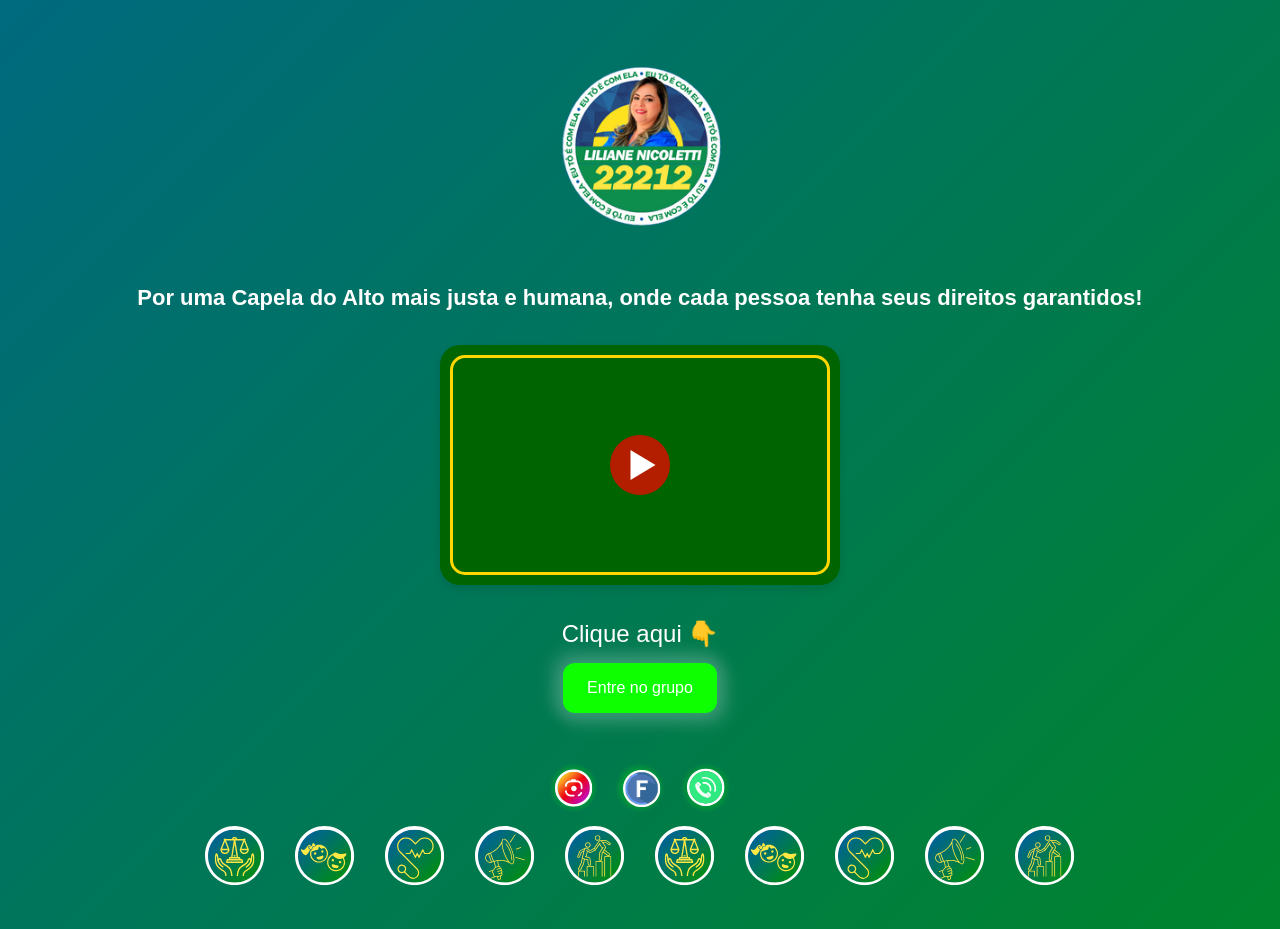
==== index.html @ 66e25abf "first commit" ====
<!DOCTYPE html>
<html lang="pt-BR">

<head>
    <meta charset="UTF-8">
    <meta name="viewport" content="width=device-width, initial-scale=1.0">
    <link rel="stylesheet" href="styles.css">
    <title>Candidata Liliane</title>
</head>

<body>
    <header class="header">
        <img class="img" src="img/liliane-principal.png" alt="img">
    </header>

    <main class="content">
        <h2>
            Por uma Capela do Alto mais justa e humana, onde cada pessoa tenha seus direitos garantidos!
        </h2>
        <div class="video-container" id="videoContainer">
            <div class="video-wrapper">
                <iframe id="videoIframe" src="https://www.youtube.com/embed/4e6YTcRXSRM?enablejsapi=1"
                    title="LILIANE NICOLETTI" frameborder="0"
                    allow="accelerometer; autoplay; clipboard-write; encrypted-media; gyroscope; picture-in-picture; web-share"
                    referrerpolicy="strict-origin-when-cross-origin" allowfullscreen></iframe>
            </div>
            <div class="play-button" id="playButton"></div>
        </div>
        <p class="cta-text">Clique aqui 👇</p>
        <button class="button">Entre no grupo</button>
    </main>

    <footer class="footer">
        <div class="social-icons">
            <a href="#"><img src="img/instagram.svg" alt="Instagram"></a>
            <a href="#"><img src="img/facebook.svg" alt="Facebook"></a>
            <a href="#"><img src="img/whatsapp.svg" alt="WhatsApp"></a>
        </div>
        <div class="icon-marquee">
            <div class="icon">
                <img src="img/educação.svg" alt="Icone 1">
            </div>
            <div class="icon">
                <img src="img/familia.svg" alt="Icone 2">
            </div>
            <div class="icon">
                <img src="img/saude.svg" alt="Icone 3">
            </div>
            <div class="icon">
                <img src="img/segurança.svg" alt="Icone 4">
            </div>
            <div class="icon">
                <img src="img/trabalho.svg" alt="Icone 5">
            </div>
        </div>
    </footer>

    <script src="https://www.youtube.com/iframe_api"></script>
    <script src="script.js"></script>
    <script src="carousel.js"></script>
</body>

</html>
---- styles.css ----
/* Reset básico */
* {
    margin: 0;
    padding: 0;
    box-sizing: border-box;
}

body {
    font-family: 'Franklin Gothic Medium', 'Arial Narrow', Arial, sans-serif;
    line-height: 1.6;
    padding: 20px;
    background-image: url(img/wallpaper.svg);
    background-size: cover;
    background-repeat: no-repeat;
    background-position: center;
    color: #333;
    text-align: center;
    overflow: hidden;
    min-height: 100vh;
}

.header {
    padding: 10px;
    display: flex;
    justify-content: center;
    align-items: center;

}

.img {
    width: 180px;

}

.content h2 {
    font-size: 22px;
    padding: 10px;
    color: #ffffff;
    font-weight: bold;
}

.video-container {
    background-color: #006400;
    padding: 10px;
    border-radius: 20px;
    width: 90%;
    max-width: 400px;
    margin: 20px auto;
    box-shadow: 0 4px 8px rgba(0, 0, 0, 0.1);
    position: relative;
    transition: all 0.3s ease;
    cursor: pointer;
}

.video-wrapper {
    position: relative;
    padding-bottom: 56.25%;
    border: 3px solid gold;
    border-radius: 15px;
    overflow: hidden;
}

.video-wrapper iframe {
    position: absolute;
    top: 0;
    left: 0;
    width: 100%;
    height: 100%;
    pointer-events: none;
    /* Impede que o iframe capture cliques */
}

.play-button {
    position: absolute;
    top: 50%;
    left: 50%;
    transform: translate(-50%, -50%);
    width: 60px;
    height: 60px;
    background-color: rgba(255, 0, 0, 0.7);
    border-radius: 50%;
    cursor: pointer;
    z-index: 10;
}

.play-button::before {
    content: "";
    position: absolute;
    top: 50%;
    left: 55%;
    transform: translate(-50%, -50%);
    border-style: solid;
    border-width: 15px 0 15px 25px;
    border-color: transparent transparent transparent white;
}

.video-container.expanded {
    position: fixed;
    top: 0;
    left: 0;
    width: 100%;
    height: 100%;
    max-width: none;
    margin: 0;
    padding: 0;
    background-color: rgba(0, 0, 0, 0.9);
    z-index: 1000;
    border-radius: 0;
    display: flex;
    justify-content: center;
    align-items: center;
}

.video-container.expanded .video-wrapper {
    position: relative;
    width: 117%;
    /* Aumentado de 90% para aproximadamente 30% maior */
    height: 0;
    padding-bottom: 65.8125%;
    /* 16:9 aspect ratio ajustado para o novo tamanho (117% * 56.25%) */
    max-width: 1040px;
    /* Aumentado de 800px para aproximadamente 30% maior */
    max-height: 585px;
    /* Aumentado de 450px para aproximadamente 30% maior */
}

.video-container.expanded iframe {
    position: absolute;
    top: 0;
    left: 0;
    width: 100%;
    height: 100%;
    pointer-events: auto;
    /* Permite interação com o iframe quando expandido */
}


.content .cta-text {
    font-size: 22px;
    padding: 10px;
    color: #ffffff;
}

.button {
    --color-1: #0dff00;
    --color-2: #0dff00;
    --color-1-shadow: #fffffc23;
    --color-2-shadow: #fcfcfc23;
    --color-1-shadow-focus: #e5fb6a67;
    --color-2-shadow-focus: #2bf46e67;
    cursor: pointer;
    padding: 1rem 1.5rem;
    border-radius: 0.75rem;
    border: 0;
    font-size: 1rem;
    background-image: linear-gradient(to right bottom,
            var(--color-1) 0%,
            var(--color-2) 100%);
    box-shadow:
        -4px -4px 16px 8px var(--color-1-shadow),
        4px 4px 16px 8px var(--color-2-shadow);
    transition: all 0.3s cubic-bezier(0.6, 0.12, 0.39, 0.83);
    color: #fffefe;
}

.button:hover,
.button:active,
.button:focus,
.button:focus-visible,
.button:focus-within {
    box-shadow:
        -4px -4px 32px 4px var(--color-1-shadow-focus),
        4px 4px 32px 4px var(--color-2-shadow-focus);
}

.button:hover {
    filter: contrast(1.25);
}

@media (prefers-reduced-motion: reduce) {
    .cta-button {
        transition: linear;
    }
}

.footer {
    margin-top: 30px;
}

.social-icons a {
    margin: 6px;
}

.icon-marquee-container {
    width: 100%;
    overflow: hidden;
    position: relative;
}

.icon-marquee {
    display: flex;
    white-space: nowrap;
    overflow-x: hidden;
}

.icon-marquee .icon {
    flex: 0 0 auto;
    margin: 0 10px;
    padding: 5px;
}

.icon-marquee .icon img {
    width: 50px;
    height: 50px;
    border-radius: 5px;
}


@media (min-width: 768px) {
    body {
        font-family: 'Franklin Gothic Medium', 'Arial Narrow', Arial, sans-serif;
        line-height: 1.6;
        padding: 30px;
        background-image: url(img/wallpaper.svg);
        background-size: cover;
        background-repeat: no-repeat;
        background-position: center;
        color: #333;
        text-align: center;
        overflow: hidden;
    }

    .header {
        padding: 30px;
        display: flex;
        justify-content: center;
        align-items: center;
    }



    .joinha {
        width: 60px;
    }

    .content h1 {
        font-size: 35px;
        margin-bottom: 15px;
    }

    .content p {
        font-size: 16px;
    }

    .video-container img {
        max-width: 400px;
    }

    .content .cta-text {
        font-size: 24px;
    }

    .cta-button {
        min-width: 140px;
        min-height: 50px;
        font-size: 1.2rem;
        background-size: 300% auto;
    }

    .footer {
        margin-top: 50px;
    }

    .icon-marquee {
        display: flex;
        justify-content: center;
    }

    .icon-marquee .icon img {
        width: 60px;
        height: 60px;
    }
}
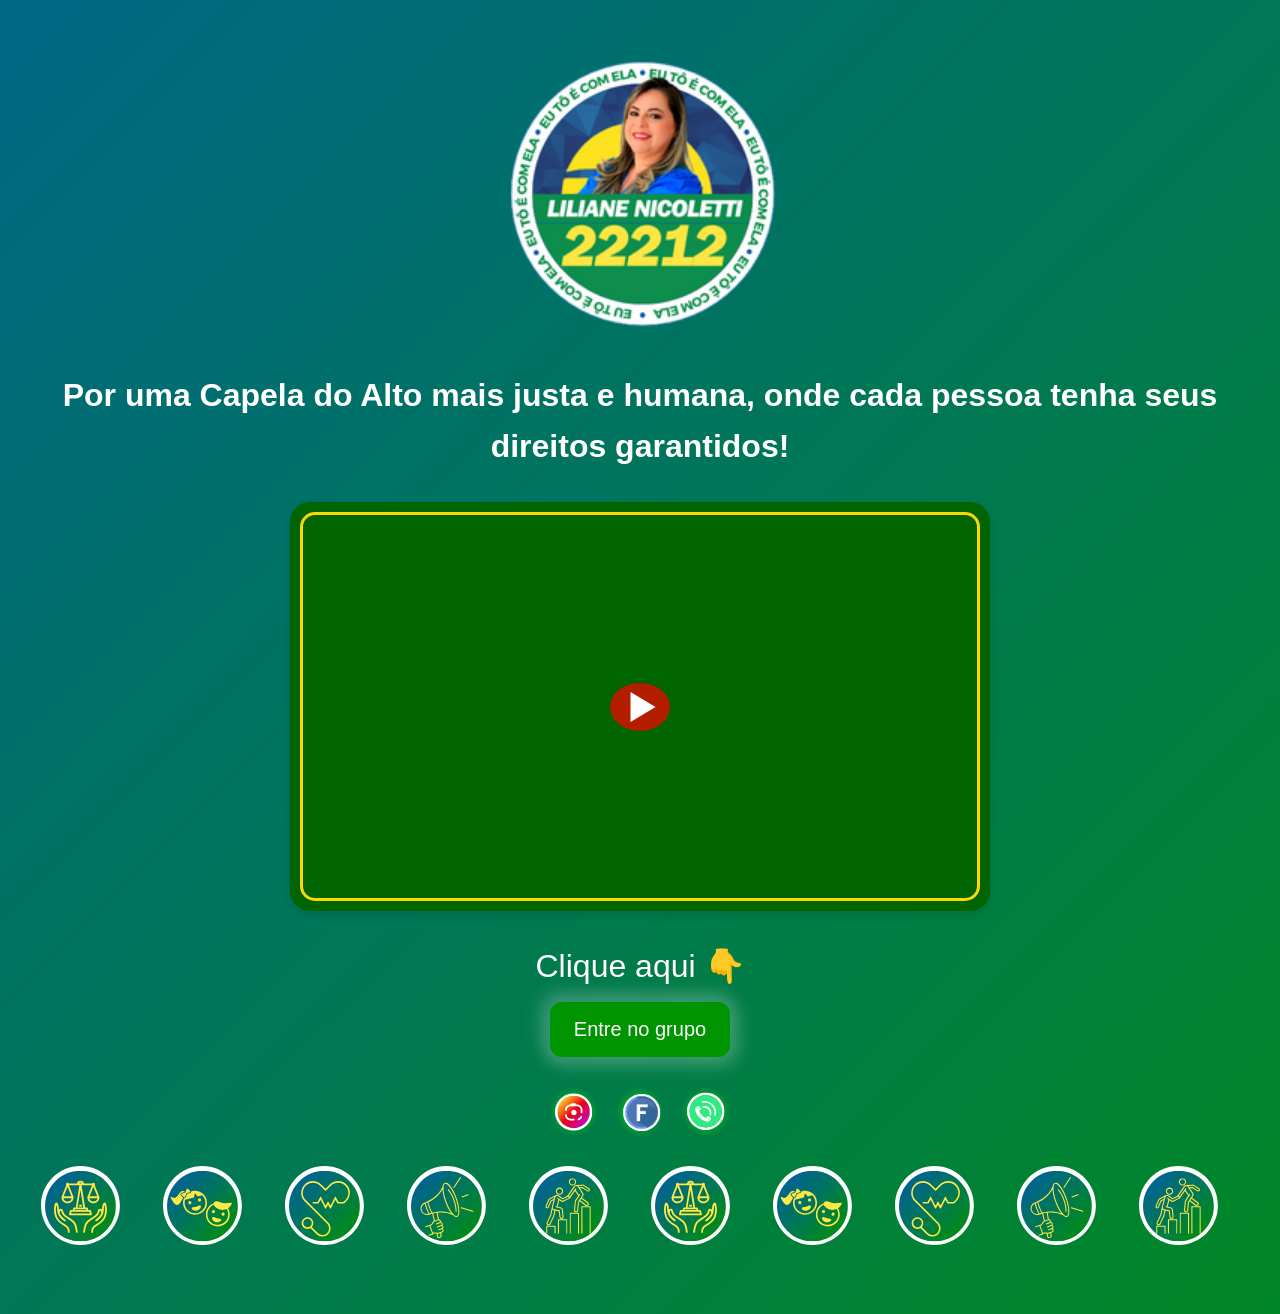
==== commit c85b6491: "links atualizados, falta apenas do grupo wpp" ====
--- a/index.html
+++ b/index.html
@@ -32,9 +32,11 @@
 
     <footer class="footer">
         <div class="social-icons">
-            <a href="#"><img src="img/instagram.svg" alt="Instagram"></a>
-            <a href="#"><img src="img/facebook.svg" alt="Facebook"></a>
-            <a href="#"><img src="img/whatsapp.svg" alt="WhatsApp"></a>
+            <a href="https://www.instagram.com/lilianenicoletti22212/" target="_blank"><img src="img/instagram.svg"
+                    alt="Instagram"></a>
+            <a href="https://www.facebook.com/pietro.dias.3720" target="_blank"><img src="img/facebook.svg"
+                    alt="Facebook"></a>
+            <a href="https://wa.me/5515991306210" target="_blank"><img src="img/whatsapp.svg" alt="WhatsApp"></a>
         </div>
         <div class="icon-marquee">
             <div class="icon">
--- a/styles.css
+++ b/styles.css
@@ -1,52 +1,64 @@
-/* Reset básico */
 * {
     margin: 0;
     padding: 0;
     box-sizing: border-box;
 }
 
+/* Variáveis CSS para cores e tamanhos */
+:root {
+    --primary-color: #006400;
+    --text-color: #333;
+    --white-color: #ffffff;
+    --gold-color: gold;
+    --red-color: rgba(255, 0, 0, 0.7);
+    --font-size-base: 1rem;
+    --font-size-large: 1.375rem;
+}
+
 body {
     font-family: 'Franklin Gothic Medium', 'Arial Narrow', Arial, sans-serif;
     line-height: 1.6;
-    padding: 20px;
+    padding: 1.25rem;
     background-image: url(img/wallpaper.svg);
     background-size: cover;
     background-repeat: no-repeat;
     background-position: center;
-    color: #333;
+    color: var(--text-color);
     text-align: center;
-    overflow: hidden;
+    overflow-x: hidden;
     min-height: 100vh;
+    display: flex;
+    flex-direction: column;
 }
 
 .header {
-    padding: 10px;
+    padding: 0.625rem;
     display: flex;
     justify-content: center;
     align-items: center;
-
 }
 
 .img {
-    width: 180px;
-
+    width: 11.25rem;
+    max-width: 100%;
+    height: auto;
 }
 
 .content h2 {
-    font-size: 22px;
-    padding: 10px;
-    color: #ffffff;
+    font-size: 1rem;
+    padding: 0.625rem;
+    color: var(--white-color);
     font-weight: bold;
 }
 
 .video-container {
-    background-color: #006400;
-    padding: 10px;
-    border-radius: 20px;
+    background-color: var(--primary-color);
+    padding: 0.625rem;
+    border-radius: 1.25rem;
     width: 90%;
-    max-width: 400px;
-    margin: 20px auto;
-    box-shadow: 0 4px 8px rgba(0, 0, 0, 0.1);
+    max-width: 25rem;
+    margin: 1.25rem auto;
+    box-shadow: 0 0.25rem 0.5rem rgba(0, 0, 0, 0.1);
     position: relative;
     transition: all 0.3s ease;
     cursor: pointer;
@@ -55,8 +67,8 @@
 .video-wrapper {
     position: relative;
     padding-bottom: 56.25%;
-    border: 3px solid gold;
-    border-radius: 15px;
+    border: 0.1875rem solid var(--gold-color);
+    border-radius: 0.9375rem;
     overflow: hidden;
 }
 
@@ -67,7 +79,6 @@
     width: 100%;
     height: 100%;
     pointer-events: none;
-    /* Impede que o iframe capture cliques */
 }
 
 .play-button {
@@ -75,9 +86,9 @@
     top: 50%;
     left: 50%;
     transform: translate(-50%, -50%);
-    width: 60px;
-    height: 60px;
-    background-color: rgba(255, 0, 0, 0.7);
+    width: 3.75rem;
+    height: 3rem;
+    background-color: var(--red-color);
     border-radius: 50%;
     cursor: pointer;
     z-index: 10;
@@ -90,8 +101,8 @@
     left: 55%;
     transform: translate(-50%, -50%);
     border-style: solid;
-    border-width: 15px 0 15px 25px;
-    border-color: transparent transparent transparent white;
+    border-width: 0.9375rem 0 0.9375rem 1.5625rem;
+    border-color: transparent transparent transparent var(--white-color);
 }
 
 .video-container.expanded {
@@ -113,15 +124,11 @@
 
 .video-container.expanded .video-wrapper {
     position: relative;
-    width: 117%;
-    /* Aumentado de 90% para aproximadamente 30% maior */
+    width: 90%;
     height: 0;
-    padding-bottom: 65.8125%;
-    /* 16:9 aspect ratio ajustado para o novo tamanho (117% * 56.25%) */
-    max-width: 1040px;
-    /* Aumentado de 800px para aproximadamente 30% maior */
-    max-height: 585px;
-    /* Aumentado de 450px para aproximadamente 30% maior */
+    padding-bottom: 50.625%;
+    max-width: 65rem;
+    max-height: 36.5625rem;
 }
 
 .video-container.expanded iframe {
@@ -131,19 +138,17 @@
     width: 100%;
     height: 100%;
     pointer-events: auto;
-    /* Permite interação com o iframe quando expandido */
-}
-
+}
 
 .content .cta-text {
-    font-size: 22px;
-    padding: 10px;
-    color: #ffffff;
+    font-size: var(--font-size-large);
+    padding: 0.625rem;
+    color: var(--white-color);
 }
 
 .button {
-    --color-1: #0dff00;
-    --color-2: #0dff00;
+    --color-1: #009400;
+    --color-2: #009400;
     --color-1-shadow: #fffffc23;
     --color-2-shadow: #fcfcfc23;
     --color-1-shadow-focus: #e5fb6a67;
@@ -152,15 +157,15 @@
     padding: 1rem 1.5rem;
     border-radius: 0.75rem;
     border: 0;
-    font-size: 1rem;
+    font-size: var(--font-size-base);
     background-image: linear-gradient(to right bottom,
             var(--color-1) 0%,
             var(--color-2) 100%);
     box-shadow:
-        -4px -4px 16px 8px var(--color-1-shadow),
-        4px 4px 16px 8px var(--color-2-shadow);
+        -0.25rem -0.25rem 1rem 0.5rem var(--color-1-shadow),
+        0.25rem 0.25rem 1rem 0.5rem var(--color-2-shadow);
     transition: all 0.3s cubic-bezier(0.6, 0.12, 0.39, 0.83);
-    color: #fffefe;
+    color: #ffffff;
 }
 
 .button:hover,
@@ -169,26 +174,20 @@
 .button:focus-visible,
 .button:focus-within {
     box-shadow:
-        -4px -4px 32px 4px var(--color-1-shadow-focus),
-        4px 4px 32px 4px var(--color-2-shadow-focus);
+        -0.25rem -0.25rem 2rem 0.25rem var(--color-1-shadow-focus),
+        0.25rem 0.25rem 2rem 0.25rem var(--color-2-shadow-focus);
 }
 
 .button:hover {
     filter: contrast(1.25);
 }
 
-@media (prefers-reduced-motion: reduce) {
-    .cta-button {
-        transition: linear;
-    }
-}
-
 .footer {
-    margin-top: 30px;
+    margin-top: 1.875rem;
 }
 
 .social-icons a {
-    margin: 6px;
+    margin: 0.375rem;
 }
 
 .icon-marquee-container {
@@ -205,79 +204,126 @@
 
 .icon-marquee .icon {
     flex: 0 0 auto;
-    margin: 0 10px;
-    padding: 5px;
+    margin: 0 0.625rem;
+    padding: 0.3125rem;
 }
 
 .icon-marquee .icon img {
-    width: 50px;
-    height: 50px;
-    border-radius: 5px;
-}
-
-
-@media (min-width: 768px) {
+    width: 3.125rem;
+    height: 3.125rem;
+    border-radius: 0.3125rem;
+}
+
+/* Media Queries */
+@media screen and (min-width: 481px) {
     body {
-        font-family: 'Franklin Gothic Medium', 'Arial Narrow', Arial, sans-serif;
-        line-height: 1.6;
-        padding: 30px;
-        background-image: url(img/wallpaper.svg);
-        background-size: cover;
-        background-repeat: no-repeat;
-        background-position: center;
-        color: #333;
-        text-align: center;
-        overflow: hidden;
-    }
-
-    .header {
-        padding: 30px;
-        display: flex;
-        justify-content: center;
-        align-items: center;
-    }
-
-
-
-    .joinha {
-        width: 60px;
-    }
-
-    .content h1 {
-        font-size: 35px;
-        margin-bottom: 15px;
-    }
-
-    .content p {
-        font-size: 16px;
-    }
-
-    .video-container img {
-        max-width: 400px;
-    }
-
+        padding: 1.5rem;
+    }
+
+    .img {
+        width: 12.5rem;
+    }
+
+    .content h2,
     .content .cta-text {
-        font-size: 24px;
-    }
-
-    .cta-button {
-        min-width: 140px;
-        min-height: 50px;
-        font-size: 1.2rem;
-        background-size: 300% auto;
-    }
-
-    .footer {
-        margin-top: 50px;
+        font-size: 1.5rem;
+    }
+
+    .video-container {
+        max-width: 28.125rem;
+    }
+}
+
+@media screen and (min-width: 769px) {
+    body {
+        padding: 2rem;
+    }
+
+    .img {
+        width: 15rem;
+    }
+
+    .content h2,
+    .content .cta-text {
+        font-size: 1.75rem;
+    }
+
+    .video-container {
+        max-width: 37.5rem;
+    }
+
+    .button {
+        font-size: 1.125rem;
+    }
+
+    .icon-marquee .icon img {
+        width: 3.75rem;
+        height: 3.75rem;
+    }
+}
+
+@media screen and (min-width: 1025px) {
+    body {
+        padding: 2.5rem;
+    }
+
+    .img {
+        width: 18.75rem;
+    }
+
+    .content h2,
+    .content .cta-text {
+        font-size: 2rem;
+    }
+
+    .video-container {
+        max-width: 43.75rem;
+    }
+
+    .button {
+        font-size: 1.25rem;
+    }
+
+    /* Ajustes para o carrossel de ícones em telas maiores */
+    .icon-marquee-container {
+        width: 100%;
+        max-width: 75rem;
+        /* Aumenta a largura máxima do contêiner */
+        margin: 0 auto;
+        /* Centraliza o contêiner */
     }
 
     .icon-marquee {
         display: flex;
-        justify-content: center;
+        justify-content: space-around;
+        /* Distribui os ícones uniformemente */
+        padding: 1rem 0;
+        /* Adiciona algum espaço vertical */
+    }
+
+    .icon-marquee .icon {
+        margin: 0 1rem;
+        /* Aumenta o espaço entre os ícones */
     }
 
     .icon-marquee .icon img {
-        width: 60px;
-        height: 60px;
+        width: 5rem;
+        /* Aumenta o tamanho dos ícones */
+        height: 5rem;
+        transition: transform 0.3s ease;
+        /* Adiciona uma transição suave para hover */
+    }
+
+    .icon-marquee .icon img:hover {
+        transform: scale(1.1);
+        /* Efeito de aumento ao passar o mouse */
+    }
+}
+
+@media (prefers-reduced-motion: reduce) {
+
+    .button,
+    .video-container {
+        transition: none;
     }
 }
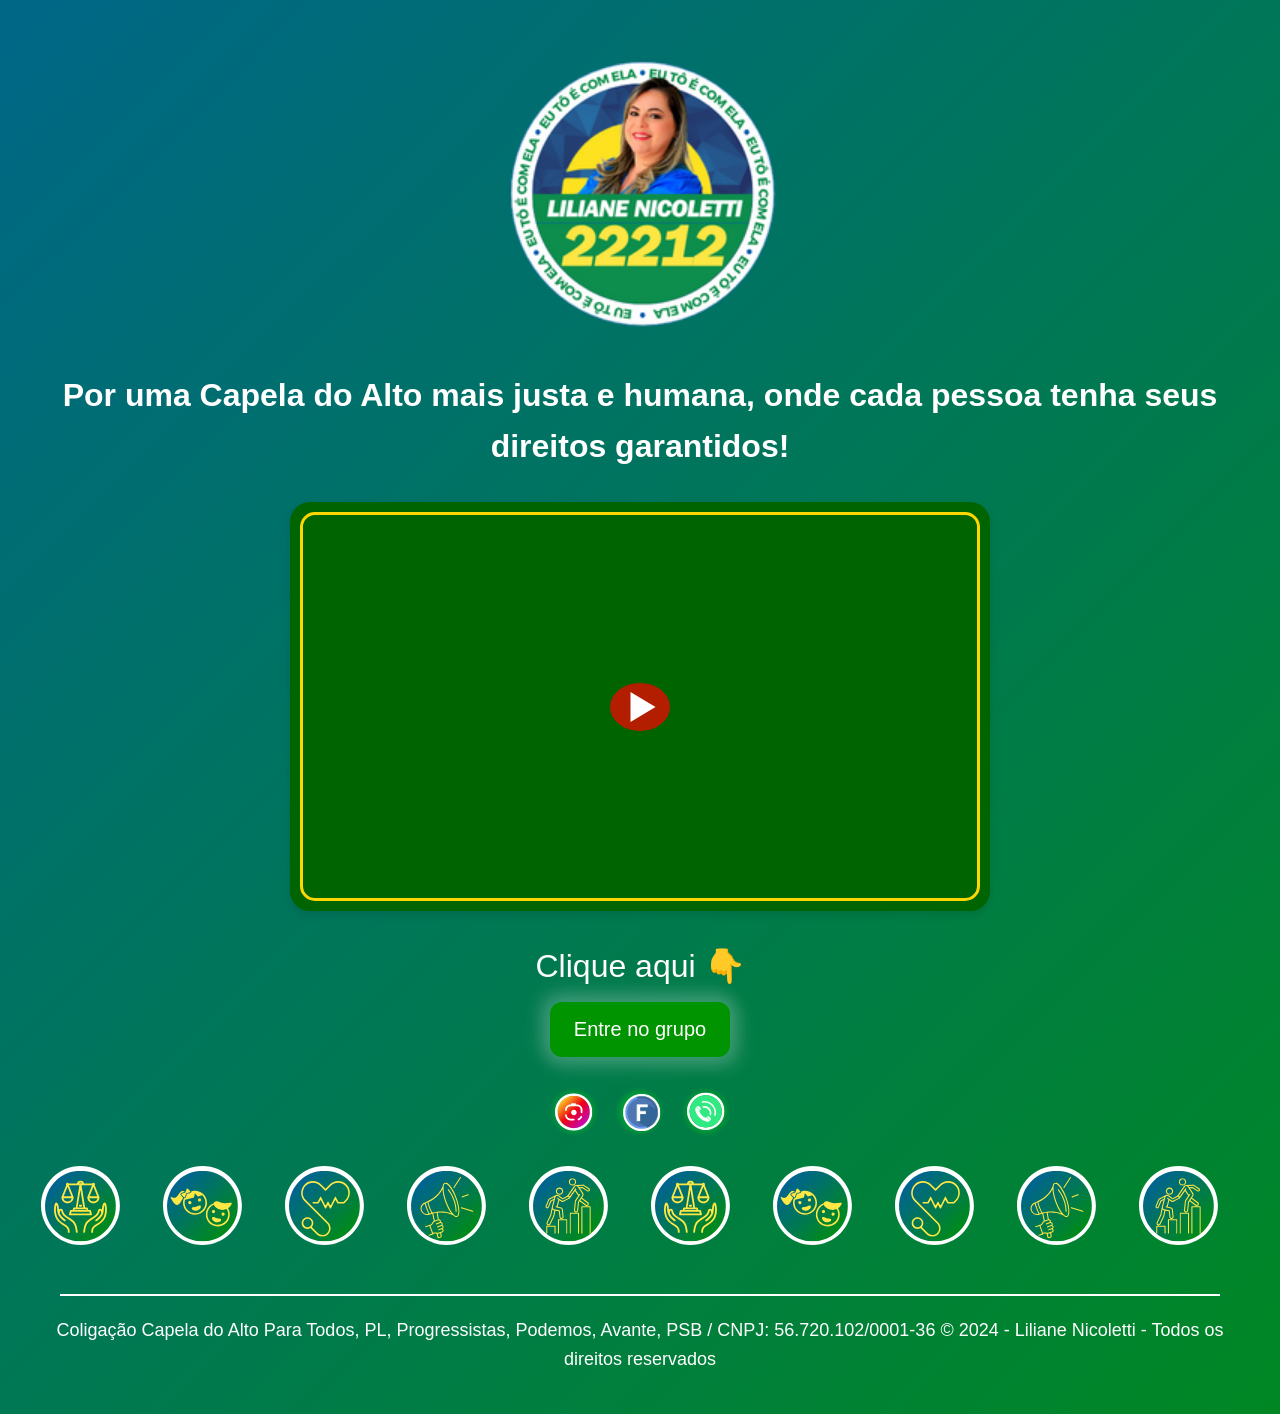
==== commit c62a54c8: "rodape adicionado" ====
--- a/index.html
+++ b/index.html
@@ -55,6 +55,13 @@
                 <img src="img/trabalho.svg" alt="Icone 5">
             </div>
         </div>
+        <hr class="divider">
+        <div class="rodape">
+            <p>
+                Coligação Capela do Alto Para Todos, PL, Progressistas, Podemos, Avante, PSB / CNPJ: 56.720.102/0001-36 
+                © 2024 - Liliane Nicoletti - Todos os direitos reservados
+            </p>
+        </div>
     </footer>
 
     <script src="https://www.youtube.com/iframe_api"></script>
--- a/styles.css
+++ b/styles.css
@@ -214,6 +214,19 @@
     border-radius: 0.3125rem;
 }
 
+.divider {
+    height: 2px;
+    background-color: #ffffff;
+    border: none;
+    margin: 20px;
+}
+
+.rodape {
+    font-size: 12px;
+    color: #ffffff;
+    display: flex;
+}
+
 /* Media Queries */
 @media screen and (min-width: 481px) {
     body {
@@ -318,6 +331,77 @@
         transform: scale(1.1);
         /* Efeito de aumento ao passar o mouse */
     }
+
+    .rodape {
+        font-size: 18px;
+        color: #ffffff;
+        display: flex;
+        justify-self: center;
+    }
+}
+@media screen and (min-width: 1440px) {
+    body {
+        padding: 2.5rem;
+    }
+
+    .img {
+        width: 18.75rem;
+    }
+
+    .content h2,
+    .content .cta-text {
+        font-size: 3rem;
+    }
+
+    .video-container {
+        max-width: 43.75rem;
+    }
+
+    .button {
+        font-size: 1.25rem;
+    }
+
+    /* Ajustes para o carrossel de ícones em telas maiores */
+    .icon-marquee-container {
+        width: 100%;
+        max-width: 75rem;
+        /* Aumenta a largura máxima do contêiner */
+        margin: 0 auto;
+        /* Centraliza o contêiner */
+    }
+
+    .icon-marquee {
+        display: flex;
+        justify-content: space-around;
+        /* Distribui os ícones uniformemente */
+        padding: 1rem 0;
+        /* Adiciona algum espaço vertical */
+    }
+
+    .icon-marquee .icon {
+        margin: 0 1rem;
+        /* Aumenta o espaço entre os ícones */
+    }
+
+    .icon-marquee .icon img {
+        width: 5rem;
+        /* Aumenta o tamanho dos ícones */
+        height: 5rem;
+        transition: transform 0.3s ease;
+        /* Adiciona uma transição suave para hover */
+    }
+
+    .icon-marquee .icon img:hover {
+        transform: scale(1.1);
+        /* Efeito de aumento ao passar o mouse */
+    }
+
+    .rodape {
+        font-size: 26px;
+        color: #ffffff;
+        display: flex;
+        justify-self: center;
+    }
 }
 
 @media (prefers-reduced-motion: reduce) {
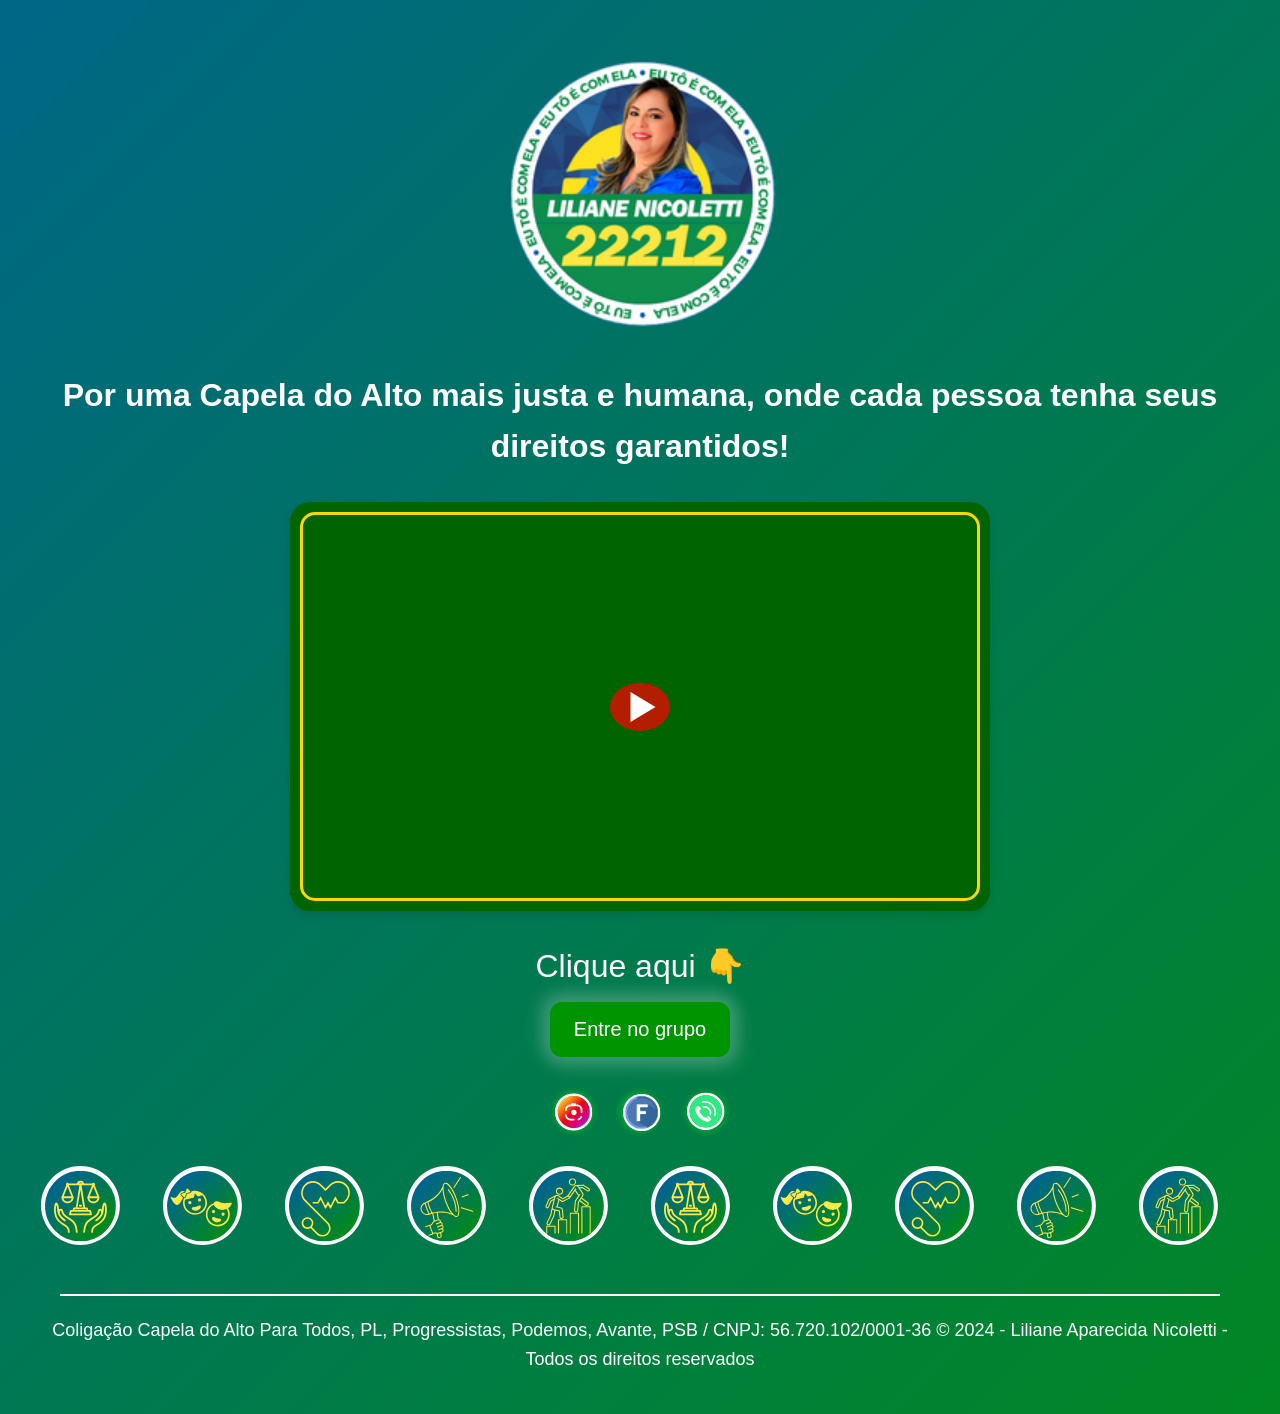
==== commit 4892c1ad: "footer atualizado com o nome correto" ====
--- a/index.html
+++ b/index.html
@@ -59,7 +59,7 @@
         <div class="rodape">
             <p>
                 Coligação Capela do Alto Para Todos, PL, Progressistas, Podemos, Avante, PSB / CNPJ: 56.720.102/0001-36 
-                © 2024 - Liliane Nicoletti - Todos os direitos reservados
+                © 2024 - Liliane Aparecida Nicoletti - Todos os direitos reservados
             </p>
         </div>
     </footer>
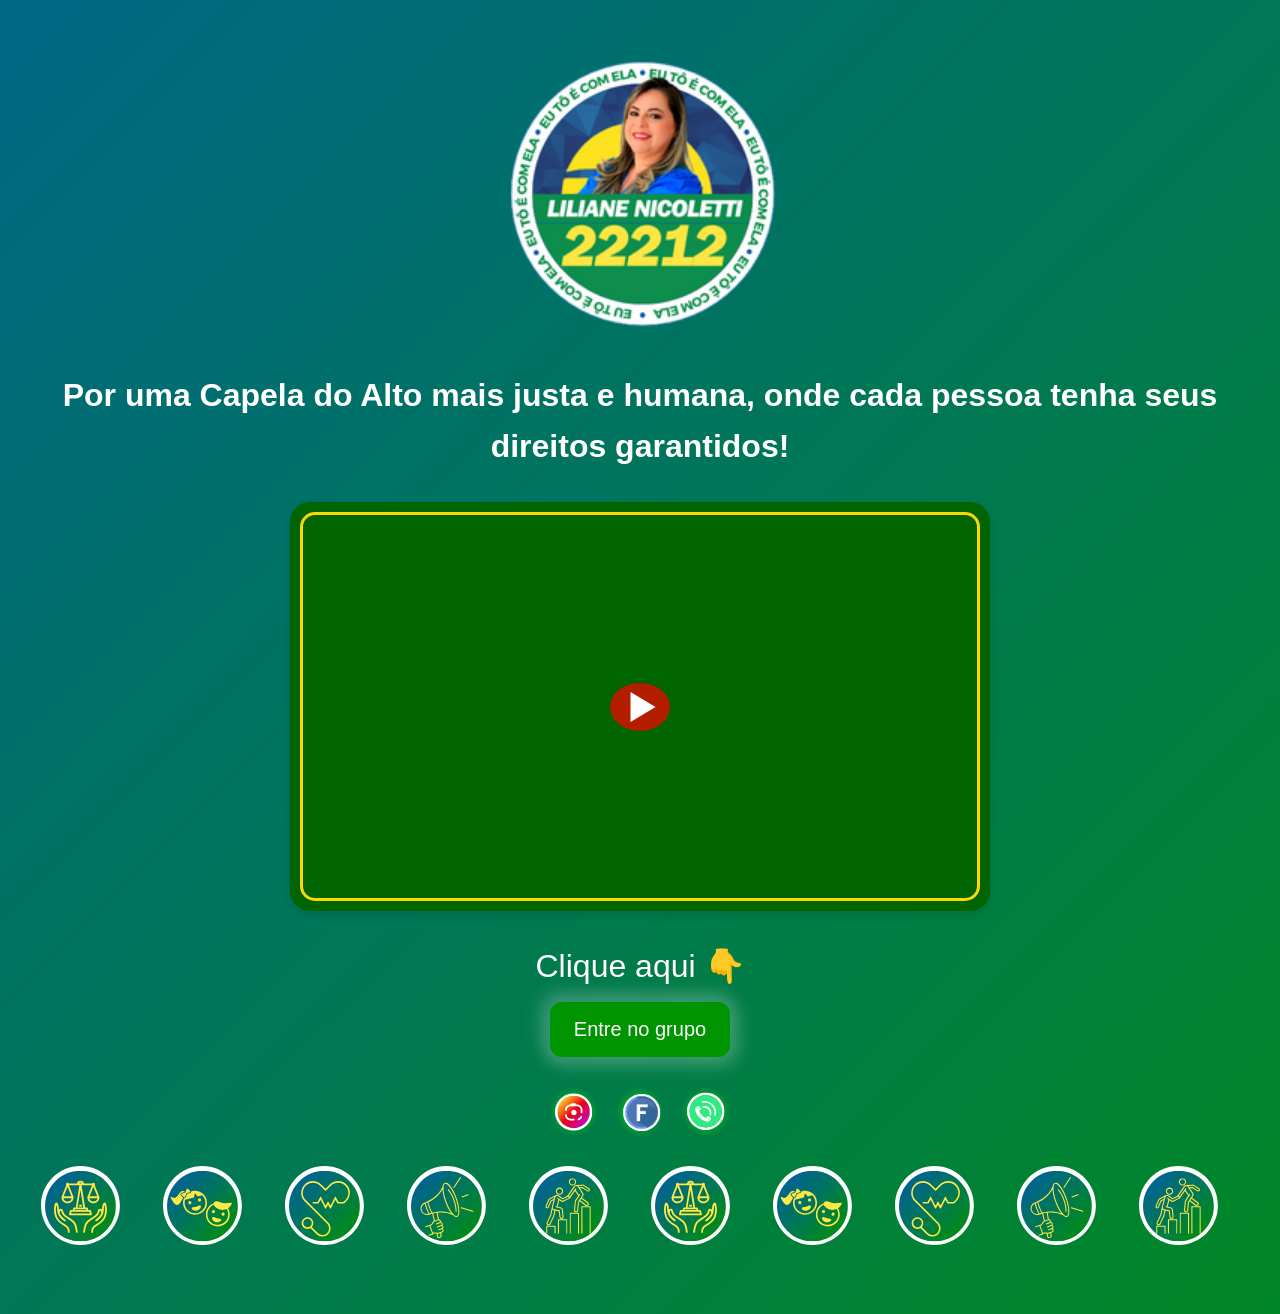
==== commit d811ce7a: "100%" ====
--- a/index.html
+++ b/index.html
@@ -27,16 +27,14 @@
             <div class="play-button" id="playButton"></div>
         </div>
         <p class="cta-text">Clique aqui 👇</p>
-        <button class="button">Entre no grupo</button>
+       <a href=" https://chat.whatsapp.com/DVVTJkVc8W54kdNs8yL0kC "><button class="button">Entre no grupo</button></a> 
     </main>
 
     <footer class="footer">
         <div class="social-icons">
-            <a href="https://www.instagram.com/lilianenicoletti22212/" target="_blank"><img src="img/instagram.svg"
-                    alt="Instagram"></a>
-            <a href="https://www.facebook.com/pietro.dias.3720" target="_blank"><img src="img/facebook.svg"
-                    alt="Facebook"></a>
-            <a href="https://wa.me/5515991306210" target="_blank"><img src="img/whatsapp.svg" alt="WhatsApp"></a>
+            <a href="#"><img src="img/instagram.svg" alt="Instagram"></a>
+            <a href="#"><img src="img/facebook.svg" alt="Facebook"></a>
+            <a href="#"><img src="img/whatsapp.svg" alt="WhatsApp"></a>
         </div>
         <div class="icon-marquee">
             <div class="icon">
@@ -55,13 +53,6 @@
                 <img src="img/trabalho.svg" alt="Icone 5">
             </div>
         </div>
-        <hr class="divider">
-        <div class="rodape">
-            <p>
-                Coligação Capela do Alto Para Todos, PL, Progressistas, Podemos, Avante, PSB / CNPJ: 56.720.102/0001-36 
-                © 2024 - Liliane Aparecida Nicoletti - Todos os direitos reservados
-            </p>
-        </div>
     </footer>
 
     <script src="https://www.youtube.com/iframe_api"></script>
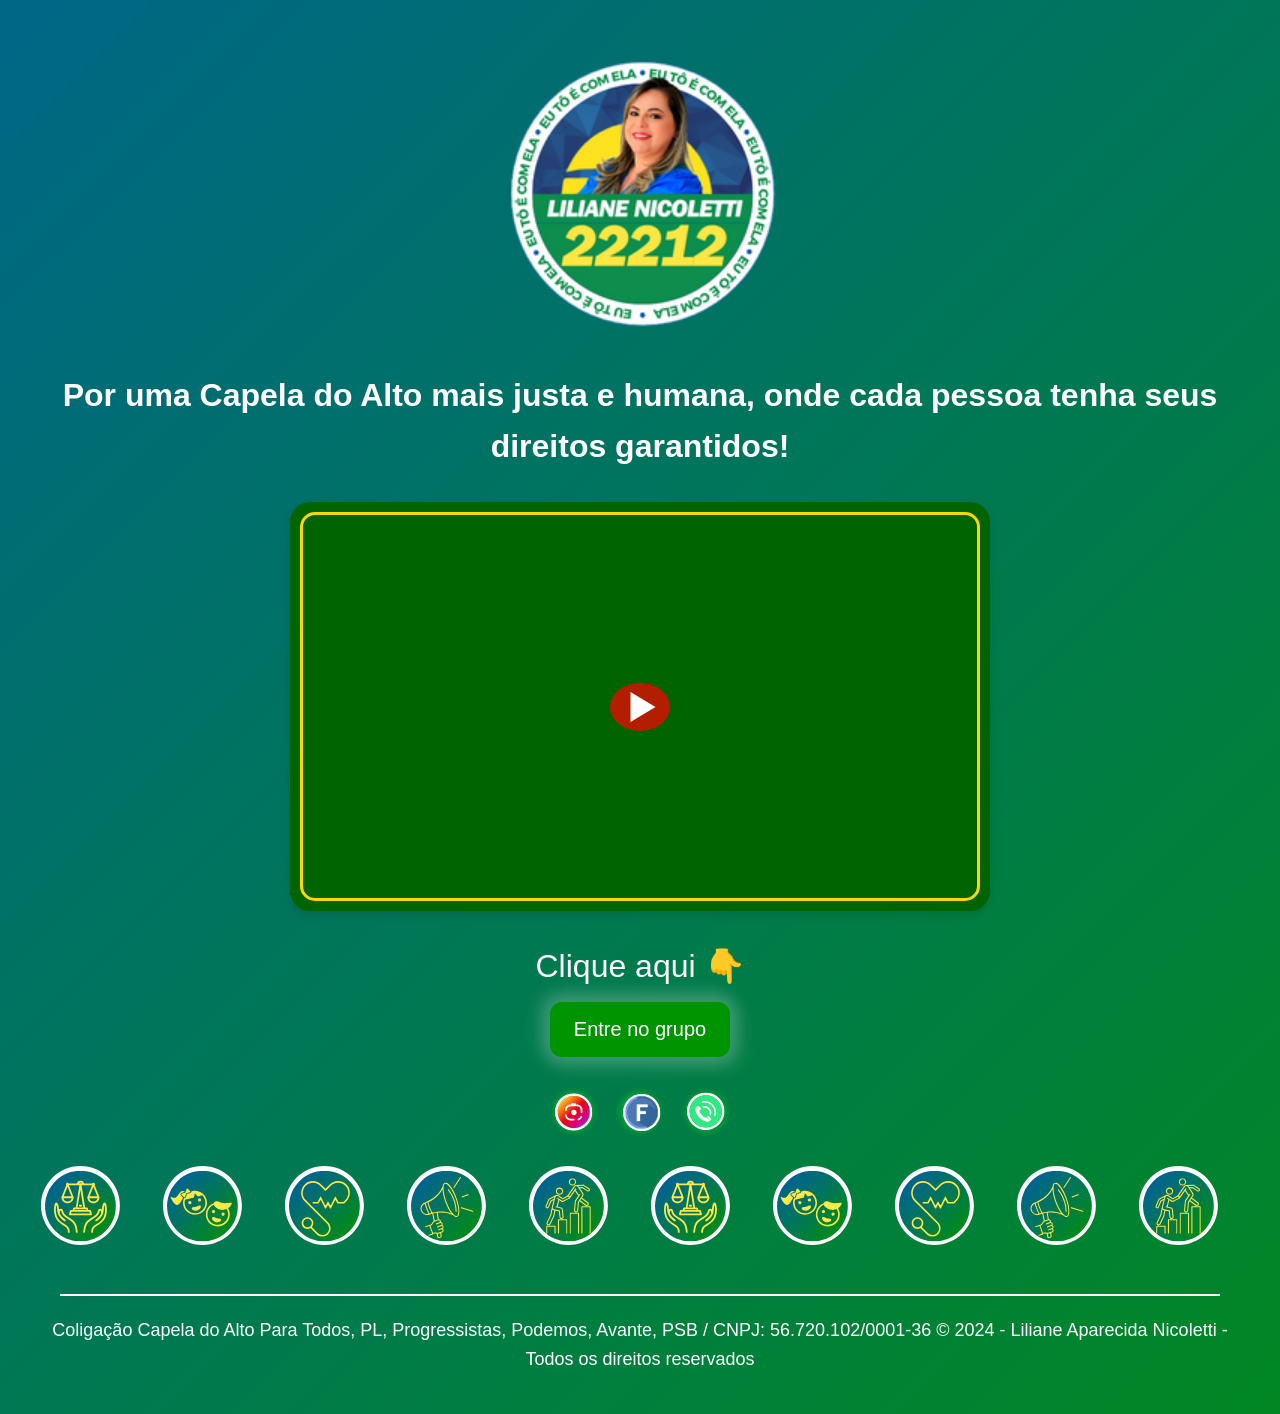
==== commit b59be71e: "Merge branch 'main' of https://github.com/JonatasVieiraa/LP-Liliane--faltam-video--e-links-" ====
--- a/index.html
+++ b/index.html
@@ -32,9 +32,11 @@
 
     <footer class="footer">
         <div class="social-icons">
-            <a href="#"><img src="img/instagram.svg" alt="Instagram"></a>
-            <a href="#"><img src="img/facebook.svg" alt="Facebook"></a>
-            <a href="#"><img src="img/whatsapp.svg" alt="WhatsApp"></a>
+            <a href="https://www.instagram.com/lilianenicoletti22212/" target="_blank"><img src="img/instagram.svg"
+                    alt="Instagram"></a>
+            <a href="https://www.facebook.com/pietro.dias.3720" target="_blank"><img src="img/facebook.svg"
+                    alt="Facebook"></a>
+            <a href="https://wa.me/5515991306210" target="_blank"><img src="img/whatsapp.svg" alt="WhatsApp"></a>
         </div>
         <div class="icon-marquee">
             <div class="icon">
@@ -53,6 +55,13 @@
                 <img src="img/trabalho.svg" alt="Icone 5">
             </div>
         </div>
+        <hr class="divider">
+        <div class="rodape">
+            <p>
+                Coligação Capela do Alto Para Todos, PL, Progressistas, Podemos, Avante, PSB / CNPJ: 56.720.102/0001-36 
+                © 2024 - Liliane Aparecida Nicoletti - Todos os direitos reservados
+            </p>
+        </div>
     </footer>
 
     <script src="https://www.youtube.com/iframe_api"></script>
